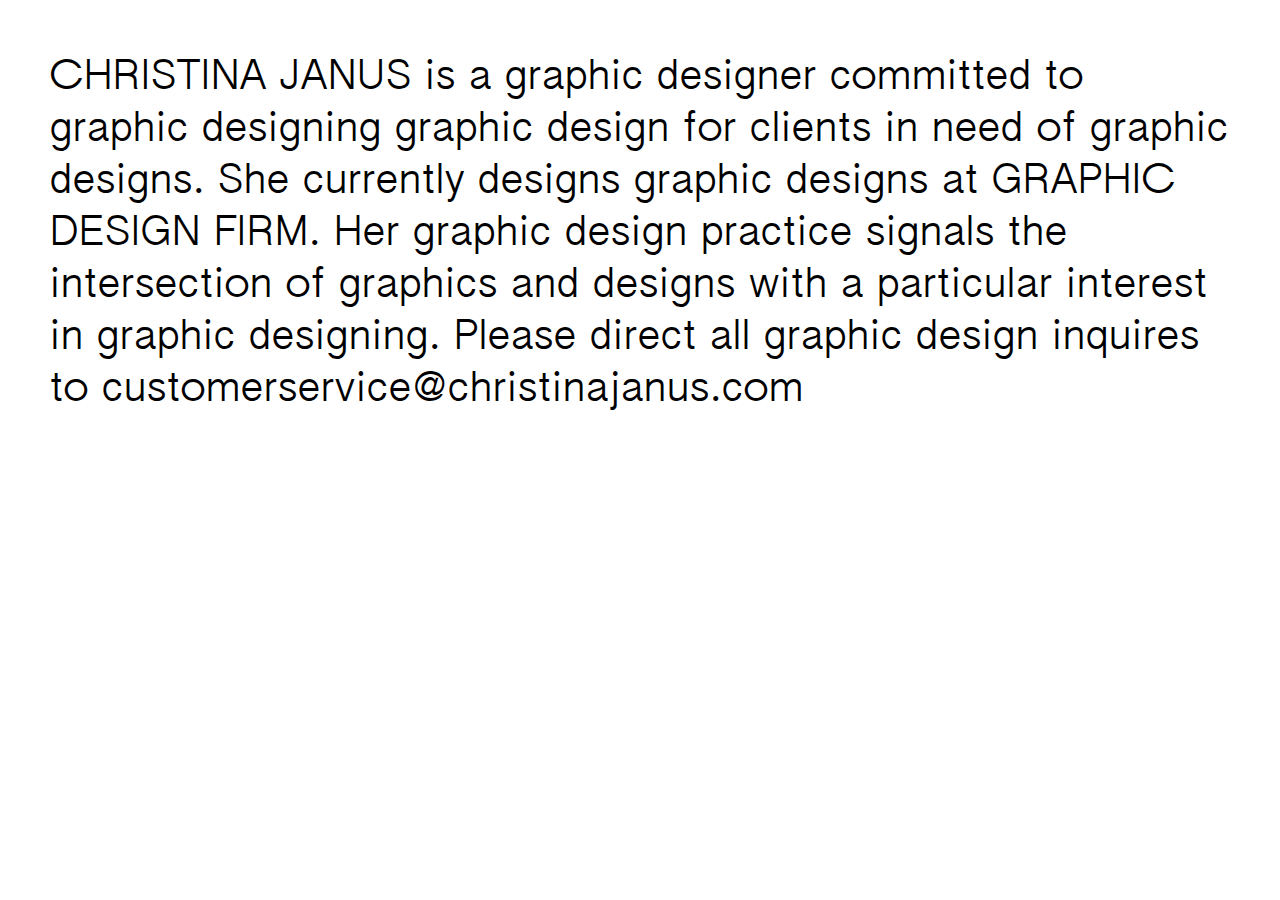
==== index.html @ 5080d1fc "deploy" ====
<!doctype html>
<html lang="en">
<head>
	<meta charset="utf-8">
	<title>Christina Janus</title>
	<meta name="author" content="Christina Janus">
	<meta name="description" content="AUTHENTIC">
	<meta name="viewport" content="width=device-width">
	<link rel="stylesheet" href="css/css.css">
</head>
<body>
<div class="container">
	<p>
		CHRISTINA JANUS is a graphic designer committed to graphic designing graphic design for clients in need of graphic designs. She currently designs graphic designs at GRAPHIC DESIGN FIRM. Her graphic design practice signals the intersection of graphics and designs with a particular interest in graphic designing. Please direct all graphic design inquires to <a href="mailto:customerservice@christinajanus.com">customerservice@christinajanus.com</a>
	</p>
</div>
</body>
</html>
---- css/css.css ----
@font-face {
    font-family: 'Oriya';
    src: url('/fonts/authentic_oriya_regular-webfont.eot');
    src: url('/fonts/authentic_oriya_regular-webfont.eot?#iefix') format('embedded-opentype'),
         url('/fonts/authentic_oriya_regular-webfont.woff') format('woff'),
         url('/fonts/authentic_oriya_regular-webfont.ttf') format('truetype'),
         url('/fonts/authentic_oriya_regular-webfont.svg#oriya_authentic_regularRg') format('svg');
    font-weight: normal;
    font-style: normal;
}

body {
	background: none;
	margin: 50px;
	color: black;
	font-family: 'Oriya', Arial, Helvetica,  Verdana,  sans-serif;
	font-style: normal;
	font-weight: normal;
	font-size: 2.5em;
	line-height: 1.3;
	letter-spacing: 1px;
	-webkit-text-size-adjust: 100%;
}

a, a:visited {
	color: black;
	text-decoration: none;
	cursor: pointer;
  word-break: break-all;
  -ms-hyphens: auto;
 -moz-hyphens: auto;
 -webkit-hyphens: auto;
 hyphens: auto;
}

a:hover {
	color: blue;
}

@media all and (max-width: 800px) {
	body {
    font-size: 2em;
}
}

@media all and (max-width: 500px) {
	body {
    font-size: 1.5em;
}
}
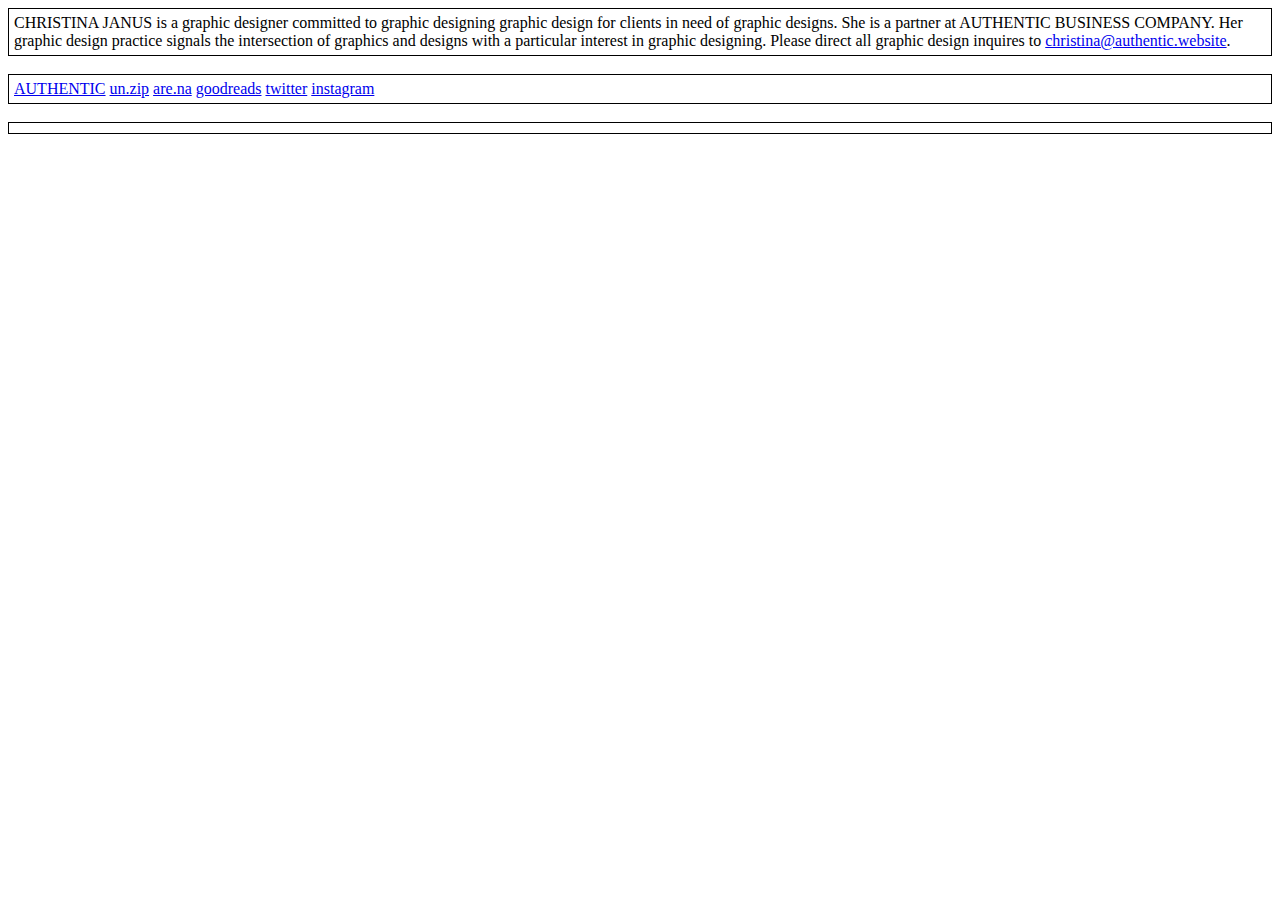
==== commit 9941d947: "sup fux" ====
--- a/index.html
+++ b/index.html
@@ -1,18 +1,21 @@
-<!doctype html>
-<html lang="en">
-<head>
-	<meta charset="utf-8">
-	<title>Christina Janus</title>
-	<meta name="author" content="Christina Janus">
-	<meta name="description" content="AUTHENTIC">
-	<meta name="viewport" content="width=device-width">
-	<link rel="stylesheet" href="css/css.css">
-</head>
+<!DOCTYPE html>
+<html>
+<title>idk</title>
 <body>
-<div class="container">
-	<p>
-		CHRISTINA JANUS is a graphic designer committed to graphic designing graphic design for clients in need of graphic designs. She currently designs graphic designs at GRAPHIC DESIGN FIRM. Her graphic design practice signals the intersection of graphics and designs with a particular interest in graphic designing. Please direct all graphic design inquires to <a href="mailto:customerservice@christinajanus.com">customerservice@christinajanus.com</a>
-	</p>
-</div>
+<div style="border: 1px solid black; padding:5px;">
+CHRISTINA JANUS is a graphic designer committed to graphic designing graphic design for clients in need of graphic designs. She is a partner at AUTHENTIC BUSINESS COMPANY. Her graphic design practice signals the intersection of graphics and designs with a particular interest in graphic designing. Please direct all graphic design inquires to <a href="mailto:christina@authentic.wesbite">christina@authentic.website</a>.
+</div><br>
+<div style="border: 1px solid black; padding:5px;">
+    <a href="http://authentic.website">AUTHENTIC</a>
+    <a href="https://unzip.site/">un.zip</a>
+    <a href="https://www.are.na/christina-janus">are.na</a>
+    <a href="https://www.goodreads.com/user/show/58708738-christina">goodreads</a>
+    <a href="https://twitter.com/xtinajanus">twitter</a>
+    <a href="http://instagram.com/xtinajanus">instagram</a>
+</div><br>
+<div style="border: 1px solid black; padding:5px;">
+
+
+
 </body>
-</html>
+</html>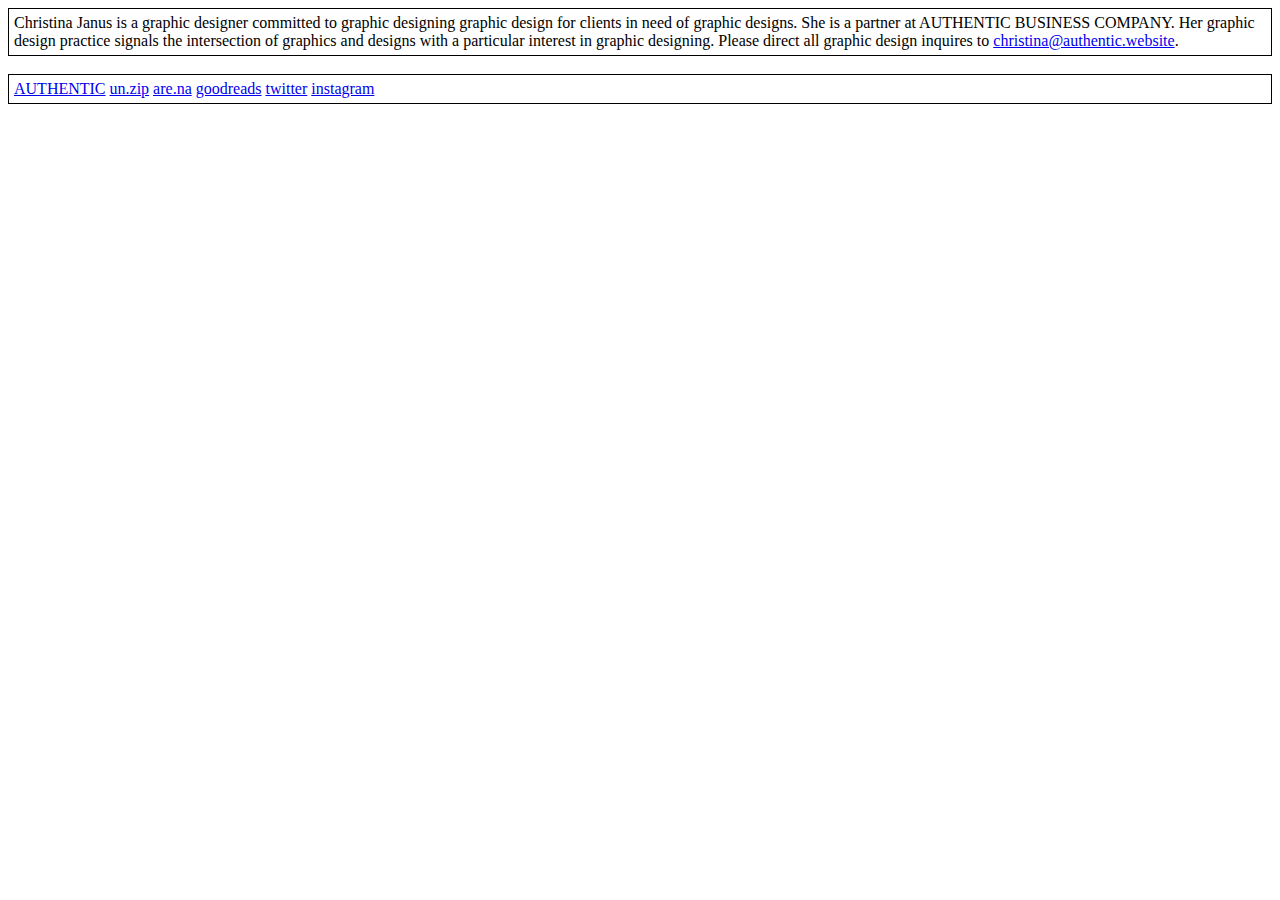
==== commit c8301aad: "happy "new year"" ====
--- a/index.html
+++ b/index.html
@@ -1,9 +1,9 @@
 <!DOCTYPE html>
 <html>
-<title>idk</title>
+<title>who cares</title>
 <body>
 <div style="border: 1px solid black; padding:5px;">
-CHRISTINA JANUS is a graphic designer committed to graphic designing graphic design for clients in need of graphic designs. She is a partner at AUTHENTIC BUSINESS COMPANY. Her graphic design practice signals the intersection of graphics and designs with a particular interest in graphic designing. Please direct all graphic design inquires to <a href="mailto:christina@authentic.wesbite">christina@authentic.website</a>.
+Christina Janus is a graphic designer committed to graphic designing graphic design for clients in need of graphic designs. She is a partner at AUTHENTIC BUSINESS COMPANY. Her graphic design practice signals the intersection of graphics and designs with a particular interest in graphic designing. Please direct all graphic design inquires to <a href="mailto:christina@authentic.wesbite">christina@authentic.website</a>.
 </div><br>
 <div style="border: 1px solid black; padding:5px;">
     <a href="http://authentic.website">AUTHENTIC</a>
@@ -13,9 +13,5 @@
     <a href="https://twitter.com/xtinajanus">twitter</a>
     <a href="http://instagram.com/xtinajanus">instagram</a>
 </div><br>
-<div style="border: 1px solid black; padding:5px;">
-
-
-
 </body>
 </html>